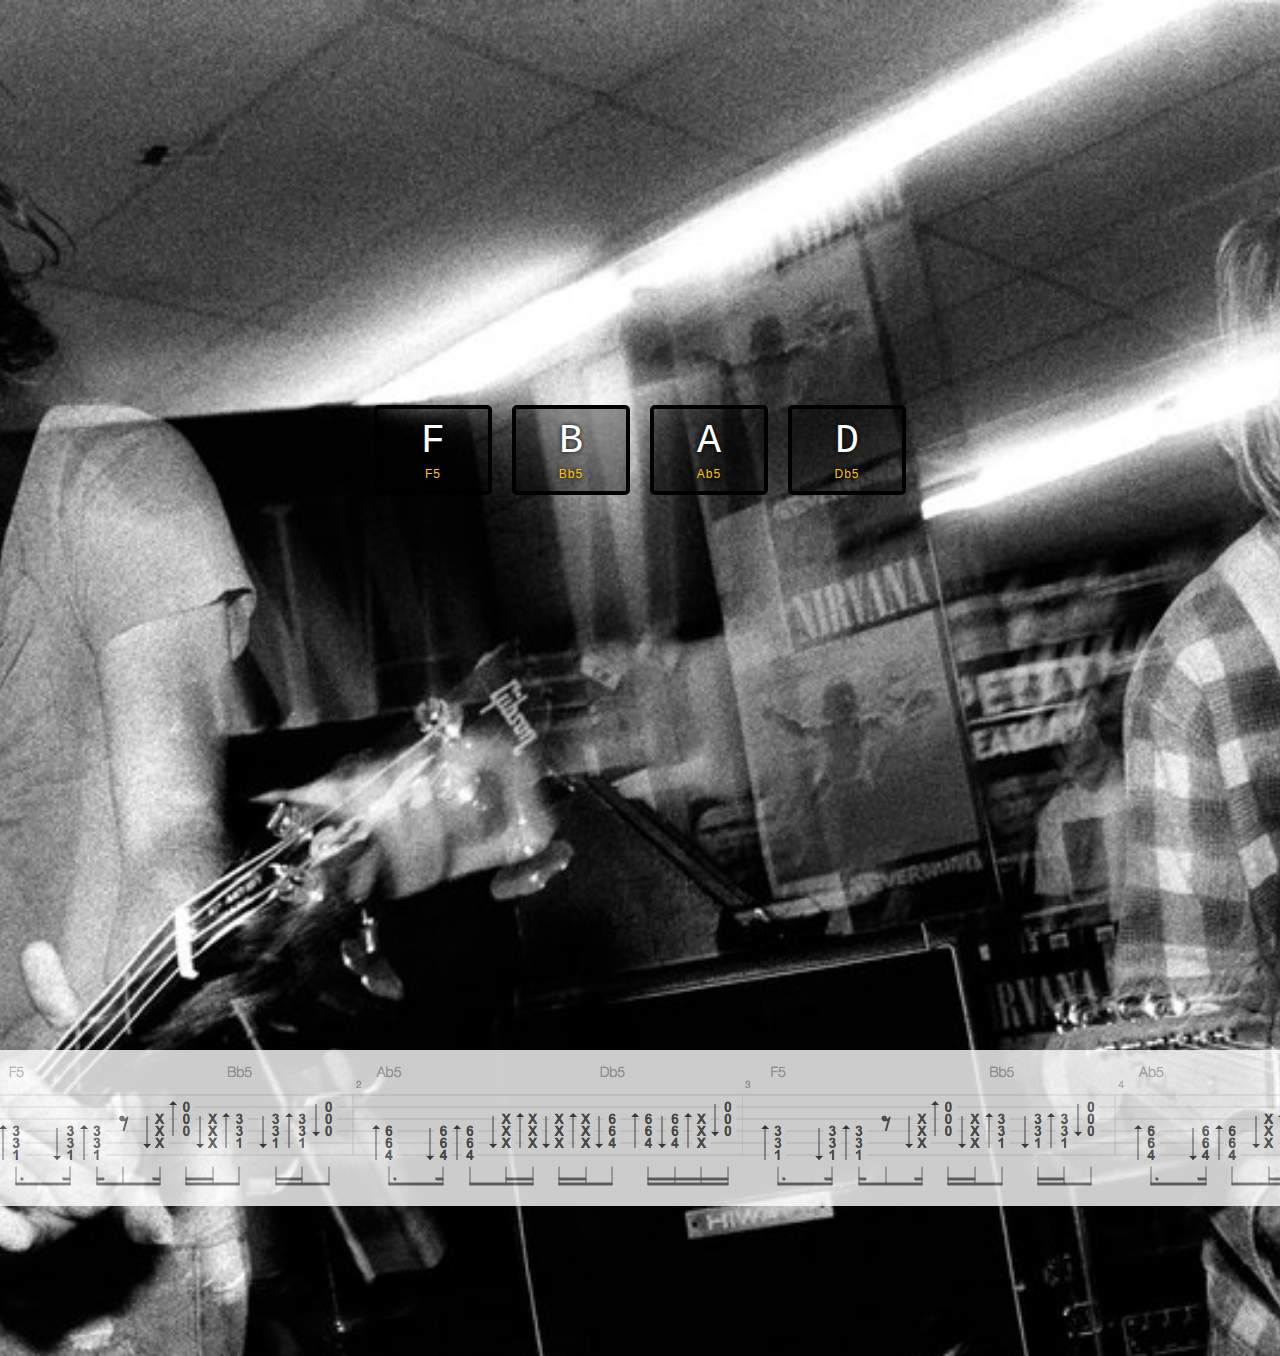
==== src/index.html @ 00a805c5 "initial setup" ====
<!DOCTYPE html>
<html lang="en">
<head>
  <meta charset="UTF-8">
  <title>JS Smells Like Teen Spirit</title>
  <link rel="stylesheet" href="style.css">
</head>
<body>

  <div class="keys">
    <div data-key="70" class="key">
      <kbd>F</kbd>
      <span class="sound">F5</span>
    </div>
    <div data-key="66" class="key">
      <kbd>B</kbd>
      <span class="sound">Bb5</span>
    </div>
    <div data-key="65" class="key">
      <kbd>A</kbd>
      <span class="sound">Ab5</span>
    </div>
    <div data-key="68" class="key">
      <kbd>D</kbd>
      <span class="sound">Db5</span>
    </div>
  </div>

  <div class="sheet">
    <img  src="img/smellslikeintro.png" alt="My picture"/>
  </div>

  <audio data-key="70" src="sounds/F5part1.wav"></audio>
  <audio data-key="66" src="sounds/Bb5part1.wav"></audio>
  <audio data-key="65" src="sounds/Ab5part1.wav"></audio>
  <audio data-key="68" src="sounds/Db5part1.wav"></audio>
  <audio data-key="68" src="sounds/Db5part1.wav"></audio>
  <audio class="instrumetal" src="sounds/instrumetal.mp3"></audio>


<script src="script.js"></script>


</body>
</html>
---- src/style.css ----
html {
  font-size: 10px;
  background: url('./img/bg2.jpg') center;
  background-size: cover;
  background-repeat:no-repeat;
}
body,html {
  margin: 0;
  padding: 0;
  font-family: sans-serif;
}

.sheet {
  display: flex;
  justify-content: center;
  padding: 15rem;
}

img {
  height: auto;
  width: auto;
  max-height: 80rem;
  max-width: 500rem;
  opacity: 0.8;
  border-radius: 0.5rem;
}

.keys {
  display: flex;
  flex: 1;
  min-height: 100vh;
  align-items: center;
  justify-content: center;
}

.key {
  border: .4rem solid black;
  border-radius: .5rem;
  margin: 1rem;
  font-size: 1.5rem;
  padding: 1rem .5rem;
  transition: all .07s ease;
  width: 10rem;
  text-align: center;
  color: white;
  background: rgba(0,0,0,0.4);
  text-shadow: 0 0 .5rem black;
}

.playing {
  transform: scale(1.1);
  border-color: #ffc600;
  box-shadow: 0 0 1rem #ffc600;
}

kbd {
  display: block;
  font-size: 4rem;
}

.sound {
  font-size: 1.2rem;
  letter-spacing: .1rem;
  color: #ffc600;
}
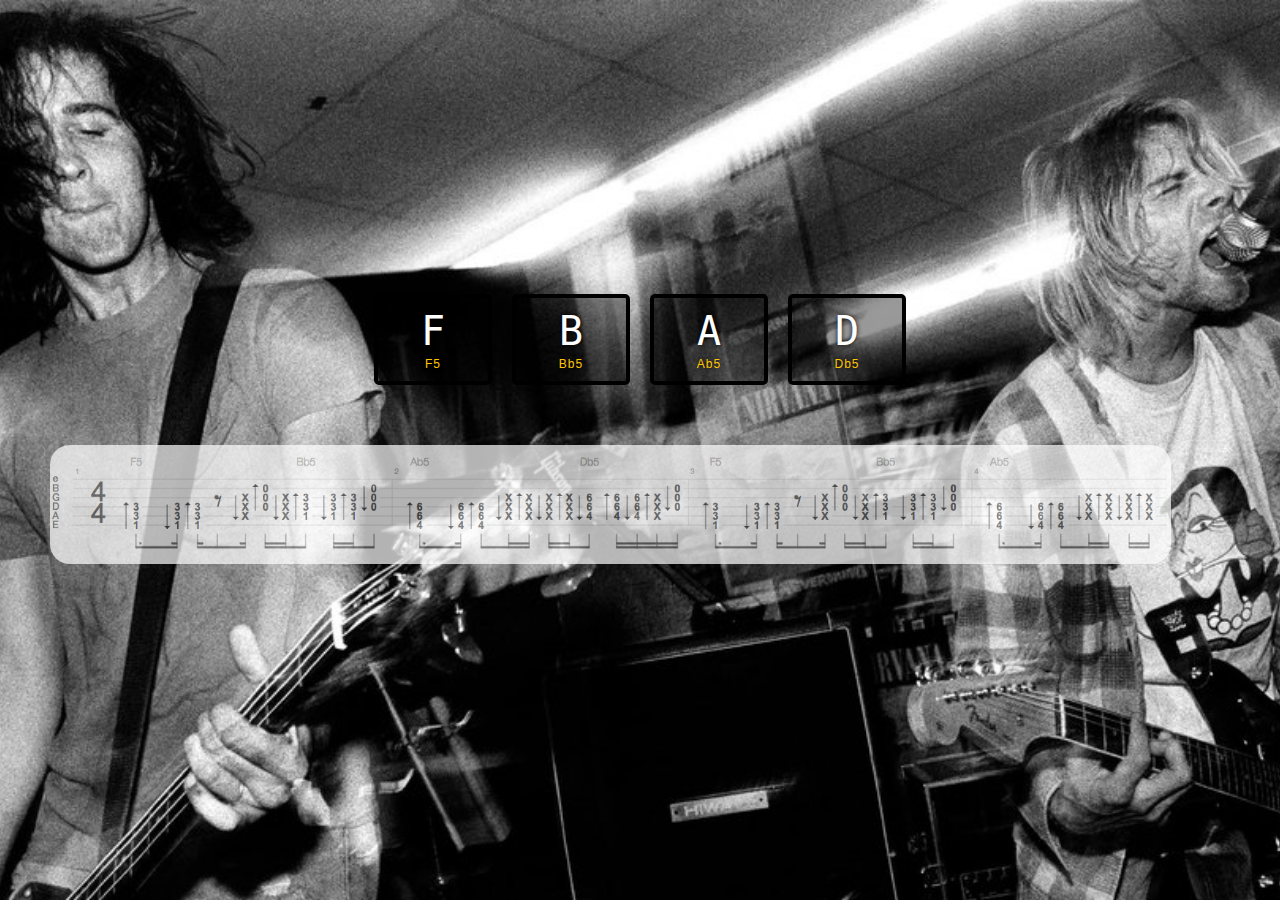
==== commit 3b5839cb: "draft version of the ui" ====
--- a/src/index.html
+++ b/src/index.html
@@ -7,6 +7,7 @@
 </head>
 <body>
 
+<div class="wrapper">
   <div class="keys">
     <div data-key="70" class="key">
       <kbd>F</kbd>
@@ -27,8 +28,14 @@
   </div>
 
   <div class="sheet">
-    <img  src="img/smellslikeintro.png" alt="My picture"/>
+
+    <div class="statusBar">
+      <img  src="img/smellslikeintro.png" alt="My picture"/>
+      <div class="status"></div>
+    </div>
   </div>
+
+</div>
 
   <audio data-key="70" src="sounds/F5part1.wav"></audio>
   <audio data-key="66" src="sounds/Bb5part1.wav"></audio>
--- a/src/style.css
+++ b/src/style.css
@@ -1,34 +1,60 @@
+:root{
+  --width: 0%;
+}
+
 html {
   font-size: 10px;
   background: url('./img/bg2.jpg') center;
   background-size: cover;
   background-repeat:no-repeat;
 }
+
 body,html {
   margin: 0;
   padding: 0;
   font-family: sans-serif;
 }
 
+.wrapper{
+  display: flex;
+  justify-content: center;
+  flex-direction: column;
+  flex: 1;
+  min-height: 100vh;
+}
+
 .sheet {
   display: flex;
   justify-content: center;
-  padding: 15rem;
+  padding: 5rem;
 }
 
 img {
-  height: auto;
-  width: auto;
-  max-height: 80rem;
-  max-width: 500rem;
-  opacity: 0.8;
-  border-radius: 0.5rem;
+  object-fit: contain;
+  width: 95%;
+  opacity: 0.7;
+  border-radius: 2rem;
+}
+
+.statusBar{
+  width: 100%;
+  position: relative;
+}
+
+.status {
+    border-radius: 2rem;
+    height: 98%;
+    width: var(--width);
+    background-color: #FF9A00;
+    position: absolute;
+    top: 0;
+    left: 0;
+    z-index: -1;
+    opacity: 0.9;
 }
 
 .keys {
   display: flex;
-  flex: 1;
-  min-height: 100vh;
   align-items: center;
   justify-content: center;
 }
